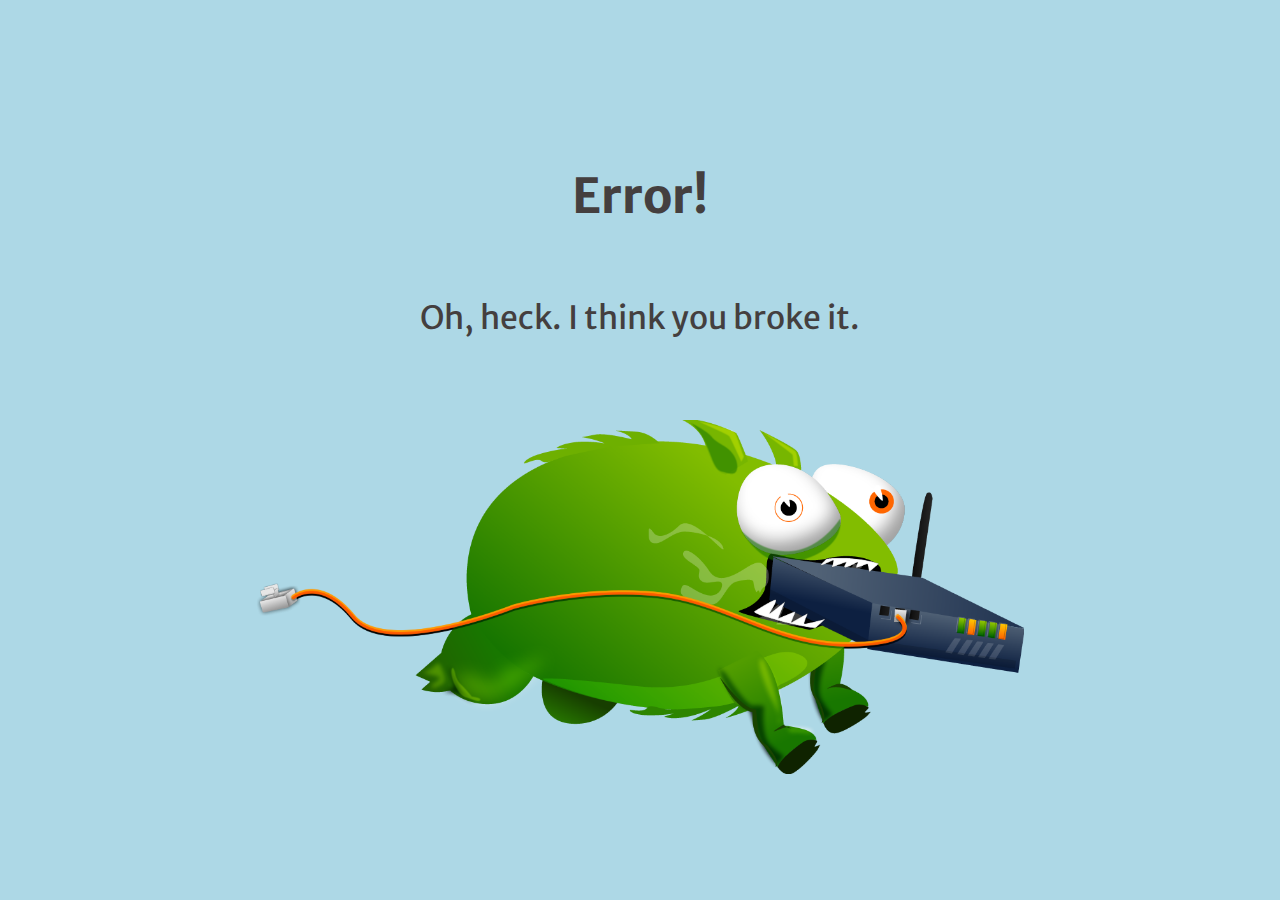
==== index.html @ 864c63b0 "How to Align Content Vertically and Horizontally on a Page with Flexbox and added some personal flai" ====
<!DOCTYPE html>
<html lang="en">
<head>
    <meta charset="UTF-8">
    <meta name="viewport" content="width=device-width, initial-scale=1.0">
    
    <style>
        @import url('https://fonts.googleapis.com/css2?family=Merriweather+Sans&display=swap');

        body {
            background-color: lightblue;
            color: #443f3f;
            font-family: 'Merriweather Sans', sans-serif;
            margin: 0;
            padding: 0;
        }

        .error-wrapper {
            display: flex;
            justify-content: center;
            align-items: center;
            height: 100vh;
            flex-direction: column;
        }

        .error-wrapper > .error-heading {
            font-size: 2em;
        }

        .error-wrapper > .error-message {
            margin-bottom: 50px;
            font-size: 2em;
        }

        .error-wrapper img {
            width: 60%;
        }
    </style>

    <title>Error Page</title>

</head>
<body>
    <div class="error-wrapper">
        <div class="error-heading">
            <h2>Error!</h2>
        </div>
        <div class="error-message">
            <p>Oh, heck. I think you broke it.</p>
        </div>

        <img src="tbot.png" alt="tumbler bot">
    </div>
</body>
</html>
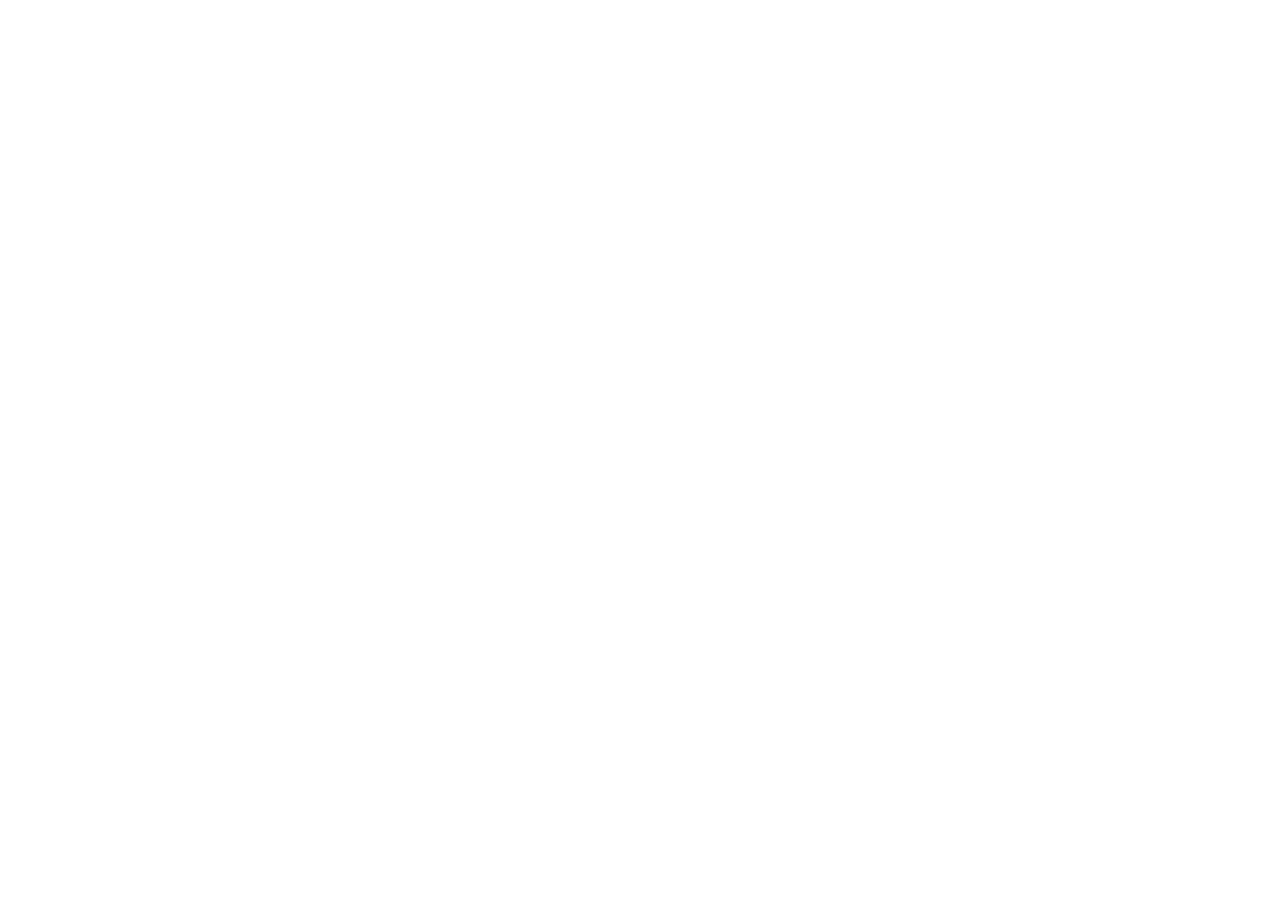
==== commit 95d9b4a0: "file reorganization and new HTML file." ====
--- a/index.html
+++ b/index.html
@@ -3,53 +3,9 @@
 <head>
     <meta charset="UTF-8">
     <meta name="viewport" content="width=device-width, initial-scale=1.0">
-    
-    <style>
-        @import url('https://fonts.googleapis.com/css2?family=Merriweather+Sans&display=swap');
-
-        body {
-            background-color: lightblue;
-            color: #443f3f;
-            font-family: 'Merriweather Sans', sans-serif;
-            margin: 0;
-            padding: 0;
-        }
-
-        .error-wrapper {
-            display: flex;
-            justify-content: center;
-            align-items: center;
-            height: 100vh;
-            flex-direction: column;
-        }
-
-        .error-wrapper > .error-heading {
-            font-size: 2em;
-        }
-
-        .error-wrapper > .error-message {
-            margin-bottom: 50px;
-            font-size: 2em;
-        }
-
-        .error-wrapper img {
-            width: 60%;
-        }
-    </style>
-
-    <title>Error Page</title>
-
+    <title>Document</title>
 </head>
 <body>
-    <div class="error-wrapper">
-        <div class="error-heading">
-            <h2>Error!</h2>
-        </div>
-        <div class="error-message">
-            <p>Oh, heck. I think you broke it.</p>
-        </div>
-
-        <img src="tbot.png" alt="tumbler bot">
-    </div>
+    
 </body>
 </html>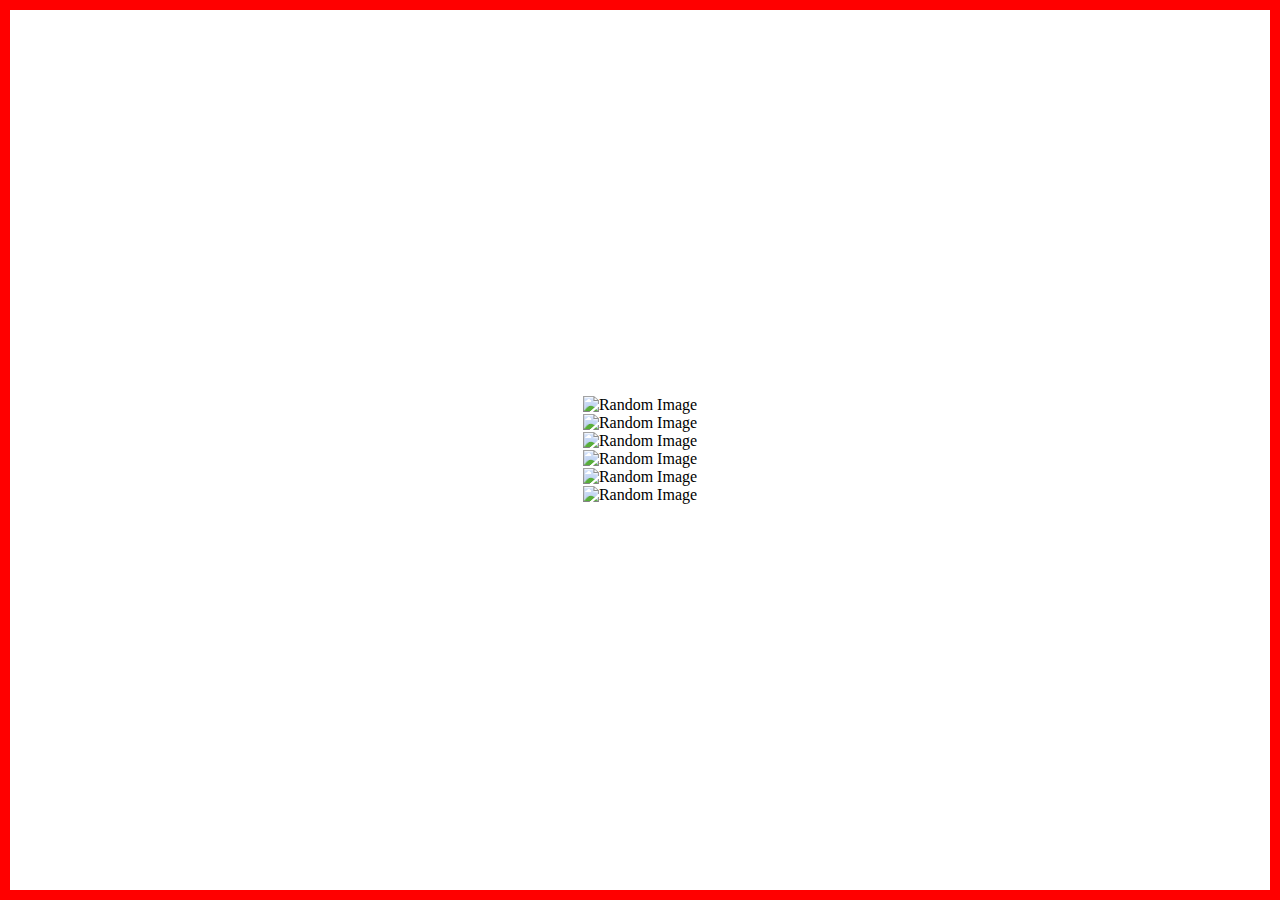
==== commit 3ba46c43: "Overview of Flex Direction" ====
--- a/index.html
+++ b/index.html
@@ -3,9 +3,42 @@
 <head>
     <meta charset="UTF-8">
     <meta name="viewport" content="width=device-width, initial-scale=1.0">
+
+    <style>
+        body {
+            margin: 0;
+            padding: 0;
+            
+        }
+
+        .container {
+            margin: 0;
+            height: calc(100vh - 20px);
+            width: calc(100vw - 20px);
+            border: solid 10px red;
+            display: flex;
+            justify-content: center;
+            align-items: center;
+        }
+
+        .container > .image-blocks {
+            display: flex;
+            flex-direction: column;
+        }
+    </style>
+
     <title>Document</title>
 </head>
 <body>
-    
+    <div class="container">
+        <div class="image-blocks">
+            <img src="https://source.unsplash.com/random/150x150" alt="Random Image">
+            <img src="https://source.unsplash.com/random/150x150" alt="Random Image">
+            <img src="https://source.unsplash.com/random/150x150" alt="Random Image">
+            <img src="https://source.unsplash.com/random/150x150" alt="Random Image">
+            <img src="https://source.unsplash.com/random/150x150" alt="Random Image">
+            <img src="https://source.unsplash.com/random/150x150" alt="Random Image">
+        </div>
+    </div>
 </body>
 </html>